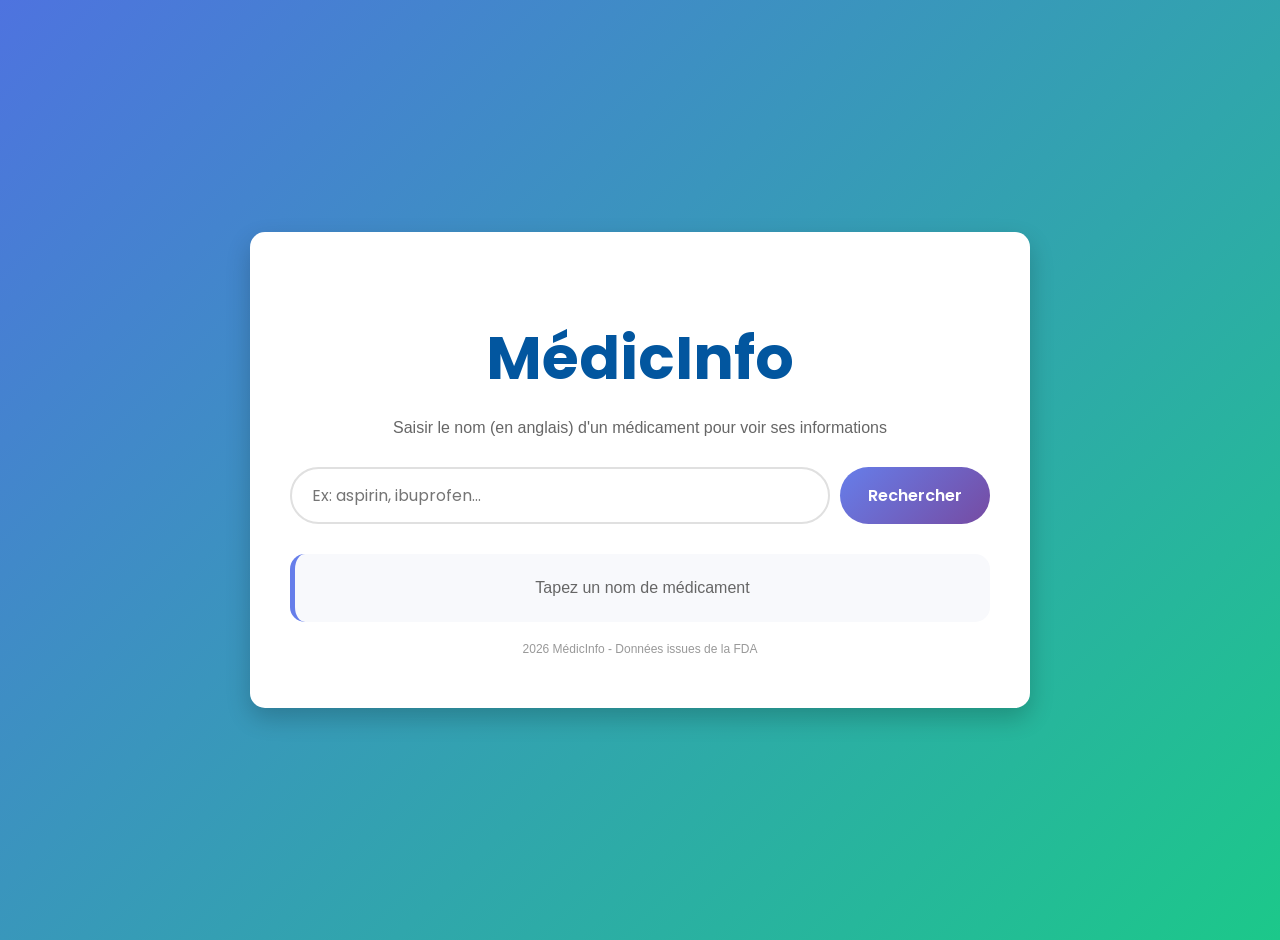
==== App Sante/index.html @ 61a56f61 "appsanté" ====
<!DOCTYPE html>
<html lang="fr">
<head>
    <meta charset="UTF-8">
    <title> MédicInfo</title>
    <link href="https://fonts.googleapis.com/css2?family=Poppins:wght@600&display=swap" rel="stylesheet">
    <link rel="stylesheet" href="style.css">
</head>
<body>
    <div class="container">
        <h1> MédicInfo</h1>
        <h3>Saisir le nom (en anglais) d'un médicament pour voir ses informations</h3>
        
        <div class="search-box">
            <input type="text" id="medicament" placeholder="Ex: aspirin, ibuprofen...">
            <button onclick="chercher()">Rechercher</button>
        </div>

        <div id="resultat">
            <div class="card" style="text-align:center; color:#666;">
                 Tapez un nom de médicament
            </div>
        </div>
        
        <div class="footer">
            
            <p> 2026 MédicInfo - Données issues de la FDA</p>

        </div>
    </div>

    <script src="script.js"></script>
</body>
</html>
---- App Sante/style.css ----
body {
    font-family: Arial, sans-serif;
    background: linear-gradient(135deg, #4e73df, #1cc88a);
    display: flex;
    justify-content: center;
    align-items: center;
    min-height: 100vh;
    margin: 0;
    padding: 20px;
}

.container {
    text-align: center;
    background: white;
    padding: 40px;
    border-radius: 15px;
    box-shadow: 0 10px 25px rgba(0,0,0,0.2);
    max-width: 700px;
    width: 100%;
}

h1 {
    font-family: 'Poppins', sans-serif;
    font-size: 60px;
    margin-bottom: 10px;
    color: #02569f;
}

h3 {
    color: #666;
    margin-bottom: 30px;
    font-size: 16px;
    font-weight: normal;
}

.search-box {
    display: flex;
    gap: 10px;
    margin-bottom: 30px;
}

input {
    flex: 1;
    padding: 14px 20px;
    font-size: 16px;
    border-radius: 30px;
    border: 2px solid #e0e0e0;
    outline: none;
    font-family: 'Poppins', sans-serif;
    transition: border 0.3s;
}

input:focus {
    border-color: #667eea;
}

button {
    padding: 14px 28px;
    font-size: 16px;
    border-radius: 30px;
    border: none;
    background: linear-gradient(135deg, #667eea, #764ba2);
    color: white;
    cursor: pointer;
    transition: 0.3s;
    font-family: 'Poppins', sans-serif;
    font-weight: 600;
    white-space: nowrap;
}

button:hover {
    background: #2e59d9;
}

.card {
    margin-top: 25px;
    padding: 25px;
    background: #f8f9fc;
    border-radius: 15px;
    text-align: left;
    border-left: 5px solid #667eea;
}

.card h2 {
    font-family: 'Poppins', sans-serif;
    color: #02569f;
    margin-bottom: 15px;
    font-size: 28px;
}

.card p {
    margin: 8px 0;
    color: #333;
    line-height: 1.5;
}

.card strong {
    color: #667eea;
}

.footer {
    margin-top: 20px;
    font-size: 12px;
    color: #999;
}
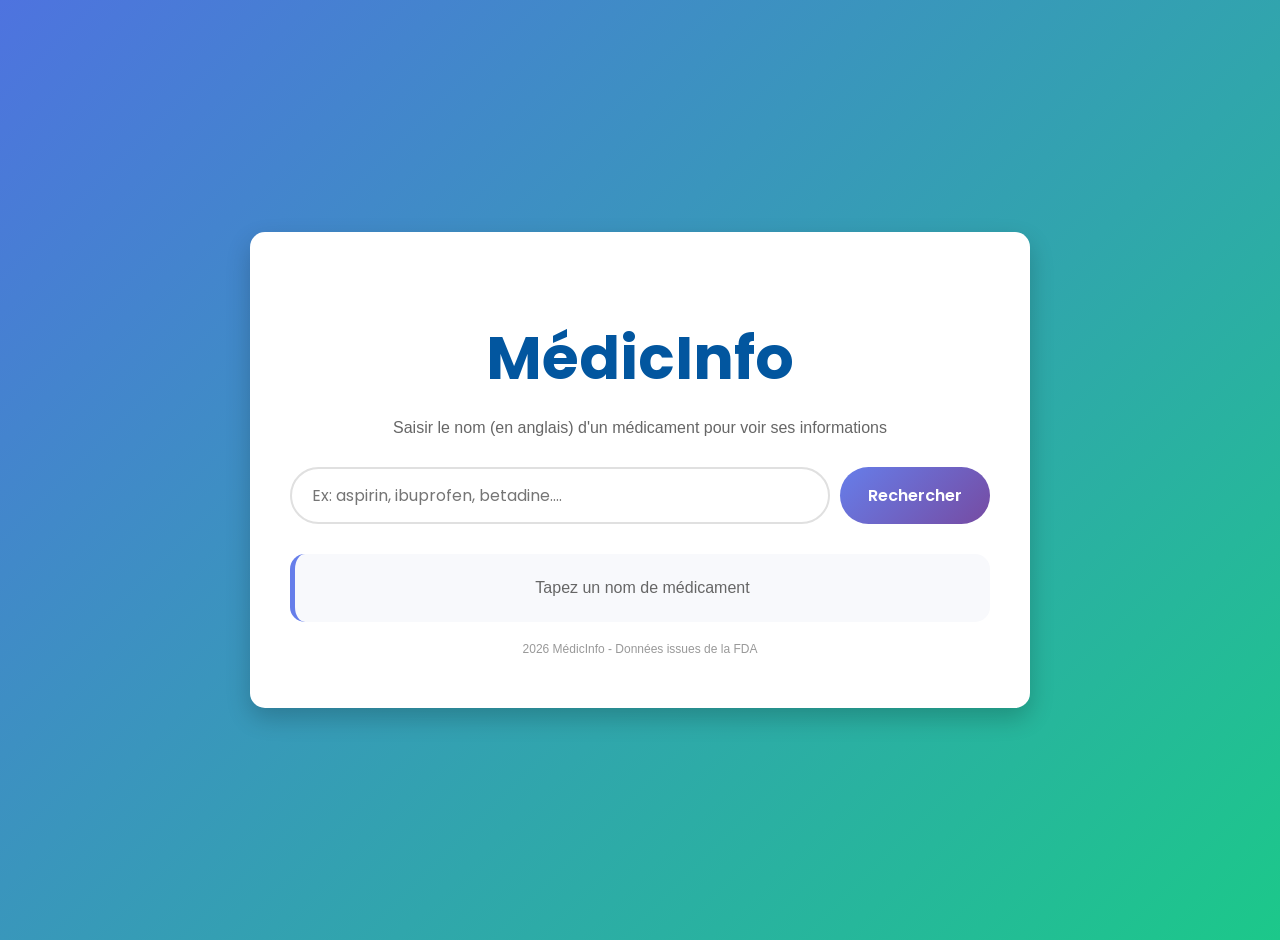
==== commit ca107d96: "correctio" ====
--- a/App Sante/index.html
+++ b/App Sante/index.html
@@ -12,7 +12,7 @@
         <h3>Saisir le nom (en anglais) d'un médicament pour voir ses informations</h3>
         
         <div class="search-box">
-            <input type="text" id="medicament" placeholder="Ex: aspirin, ibuprofen...">
+            <input type="text" id="medicament" placeholder="Ex: aspirin, ibuprofen, betadine....">
             <button onclick="chercher()">Rechercher</button>
         </div>
 
